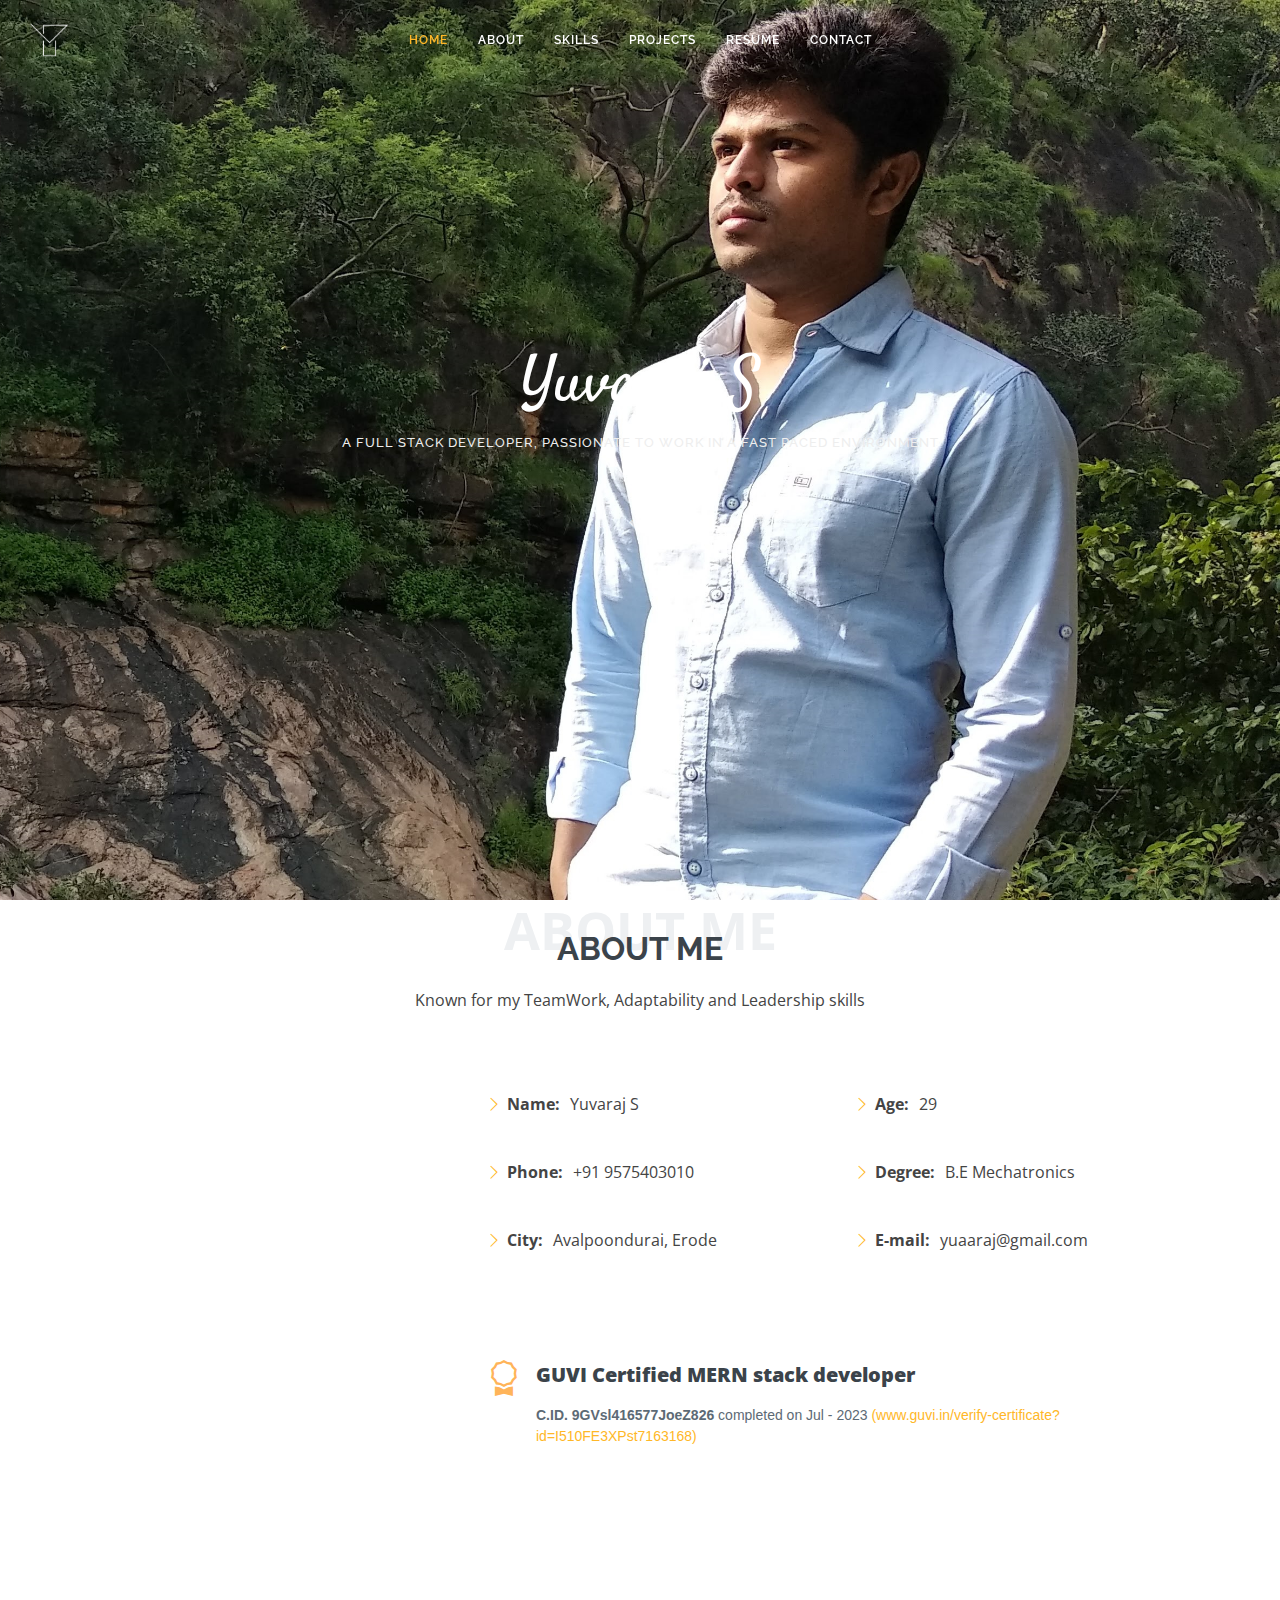
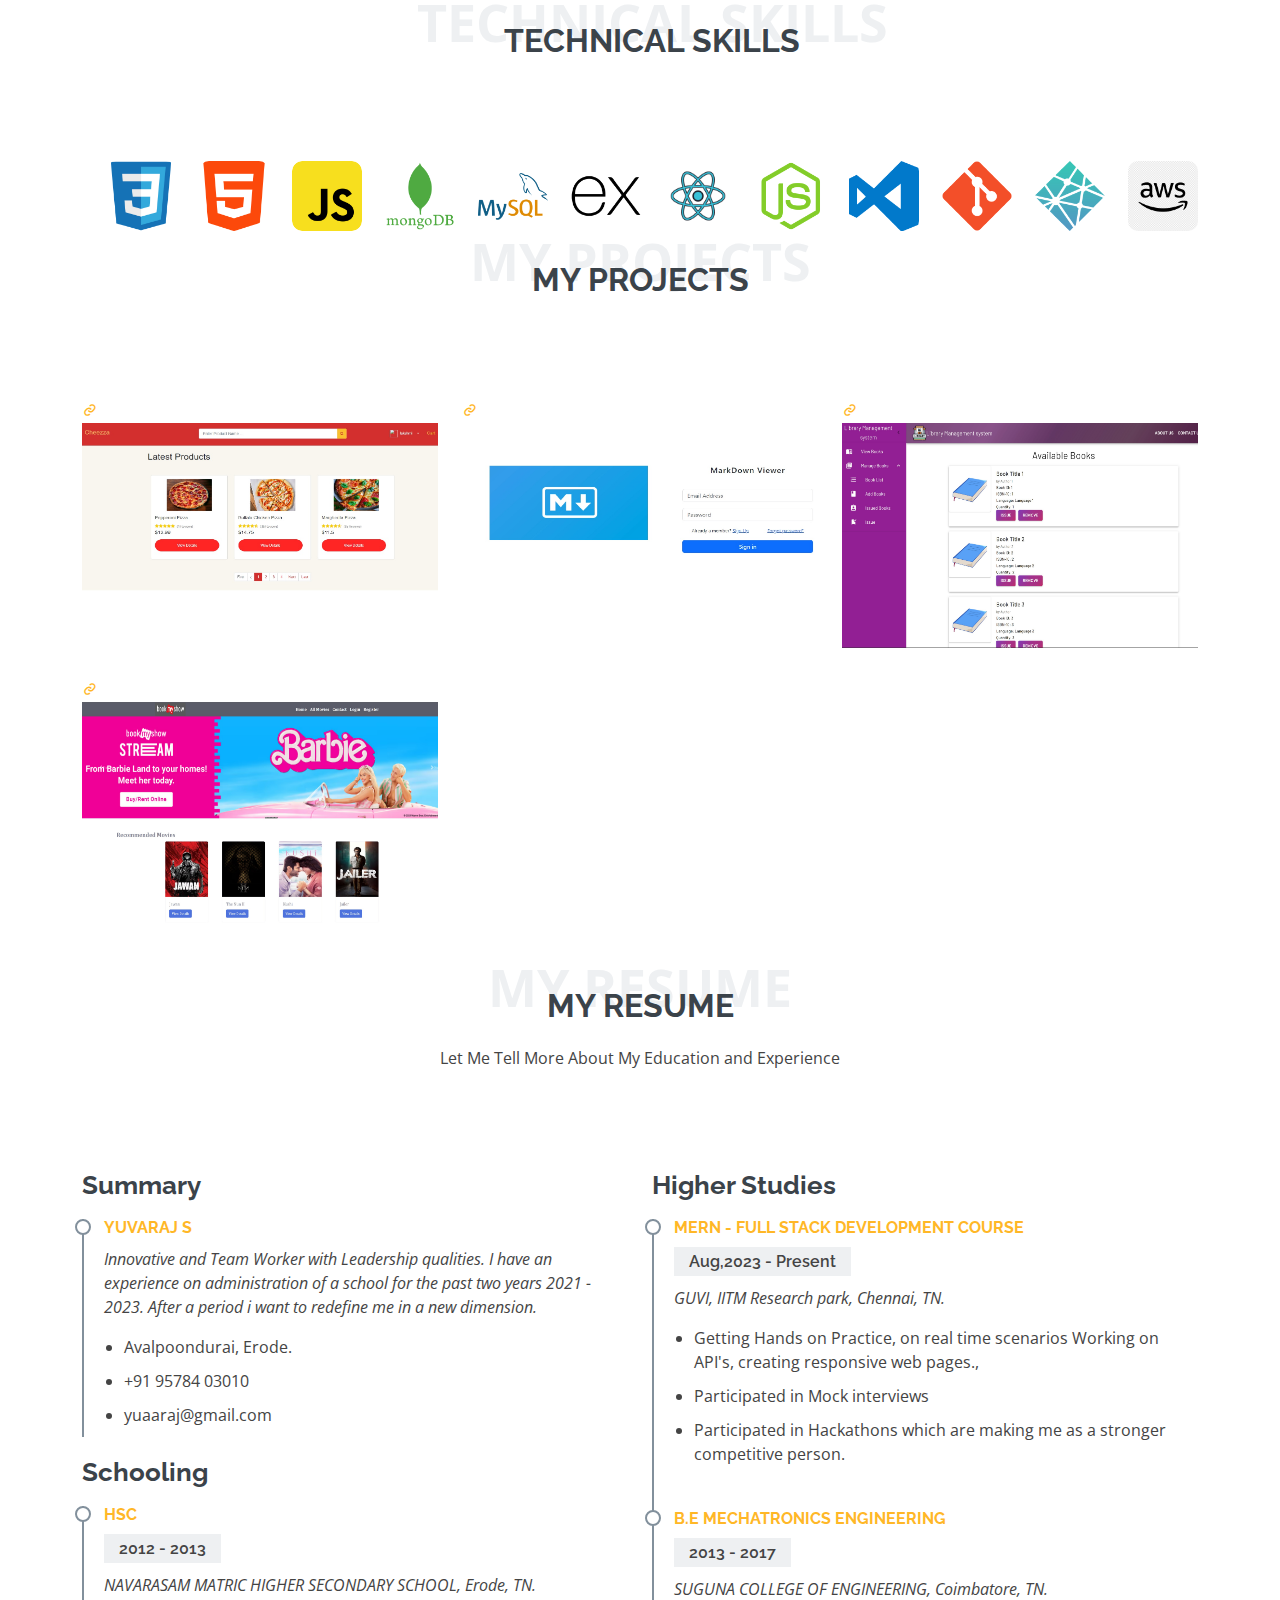
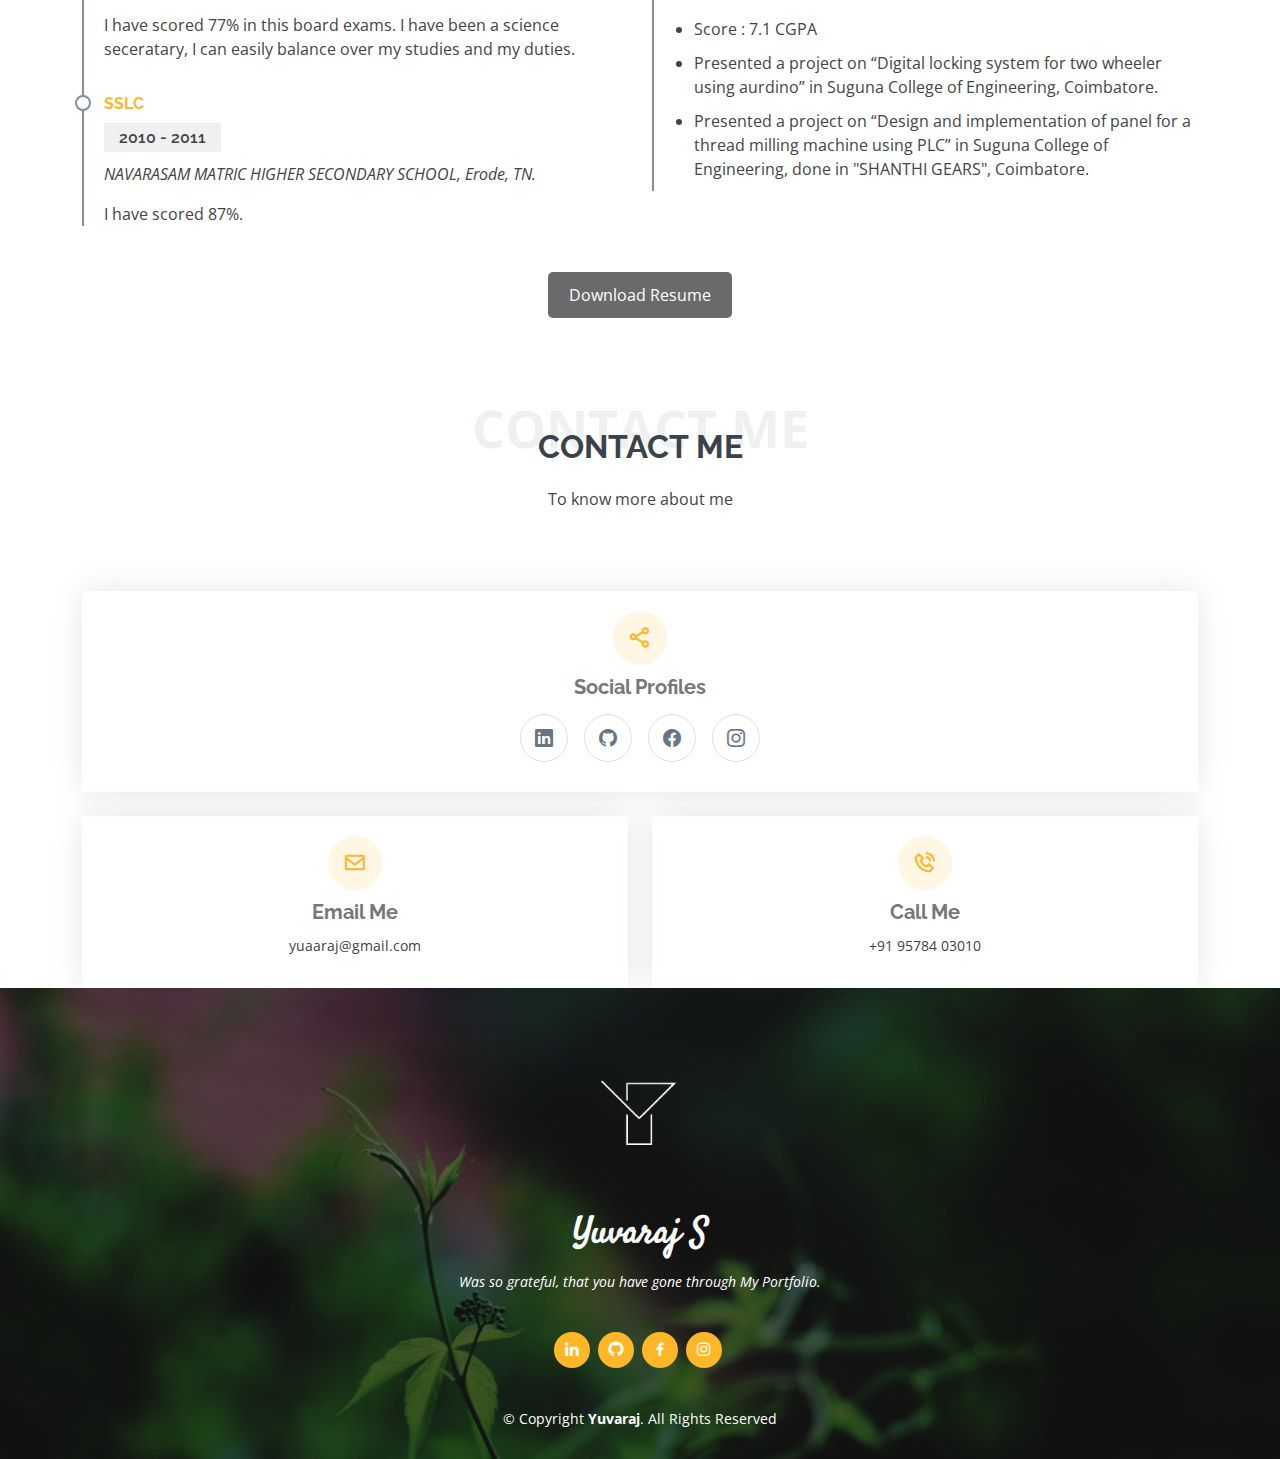
==== index.html @ 147b02ec "first commit" ====
<!DOCTYPE html>
<html lang="en">

<head>
  <meta charset="utf-8">
  <meta content="width=device-width, initial-scale=1.0" name="viewport">

  <title>Yuvaraj - Portfolio</title>
  <meta content="" name="description">
  <meta content="" name="keywords">

  <!-- Favicons -->
  <link rel="icon" type="image/x-icon" href="./assets/img/Yuva.png">
  

  <!-- Google Fonts -->
  <link href="https://fonts.googleapis.com/css?family=Open+Sans:300,300i,400,400i,600,600i,700,700i|Raleway:300,300i,400,400i,500,500i,600,600i,700,700i|Satisfy" rel="stylesheet">

  <!-- Vendor CSS Files -->
  <link href="assets/vendor/bootstrap/css/bootstrap.min.css" rel="stylesheet">
  <link href="assets/vendor/bootstrap-icons/bootstrap-icons.css" rel="stylesheet">
  <link href="assets/vendor/boxicons/css/boxicons.min.css" rel="stylesheet">
  <link href="assets/vendor/glightbox/css/glightbox.min.css" rel="stylesheet">
  <link href="assets/vendor/swiper/swiper-bundle.min.css" rel="stylesheet">

  <!-- Template Main CSS File -->
  <link href="assets/css/style.css" rel="stylesheet">


</head>

<body>

  <!-- ======= Header ======= -->
  <header id="header" class="fixed-top d-flex justify-content-center align-items-center header-transparent">

    <img src="./assets/img/Yuva.png" alt="Your Brand Logo" class="brand-logo">

    <nav id="navbar" class="navbar">
      <ul>
        <li><a class="nav-link scrollto active" href="#hero">Home</a></li>
        <li><a class="nav-link scrollto" href="#about">About</a></li>
        <li><a class="nav-link scrollto" href="#skill">Skills</a></li>
        <li><a class="nav-link scrollto " href="#portfolio">Projects</a></li>
        <li><a class="nav-link scrollto" href="#resume">Resume</a></li>
        <li><a class="nav-link scrollto" href="#contact">Contact</a></li>
      </ul>
      <i class="bi bi-list mobile-nav-toggle"></i>
    </nav>
    <!-- .navbar -->

  </header>
  <!-- End Header -->

  <!-- ======= Hero Section ======= -->
  <section id="hero">
    <div class="hero-container">
      <h1>Yuvaraj S</h1>
      <h2>A Full Stack Developer, Passionate to work in a fast paced environment</h2>
      <a href="#about" class="btn-scroll scrollto" title="Scroll Down"><i class="bx bx-chevron-down"></i></a>
    </div>
  </section><!-- End Hero -->

  <main id="main">

    <!-- ======= About Me Section ======= -->
    <section id="about" class="about">
      <div class="container">

        <div class="section-title">
          <span>About Me</span>
          <h2>About Me</h2>
          <p>Known for my TeamWork, Adaptability and Leadership skills </p>
        </div>

        <div class="row">
          <div class="image col-lg-4 d-flex align-items-stretch justify-content-center justify-content-lg-start"></div>
          <div class="col-lg-8 d-flex flex-column align-items-stretch">
            <div class="content ps-lg-4 d-flex flex-column justify-content-center">
              <div class="row">
                <div class="col-lg-6">
                  <ul>
                    <li><i class="bi bi-chevron-right"></i> <strong>Name:</strong> <span>Yuvaraj S</span></li><br>
                    <li><i class="bi bi-chevron-right"></i> <strong>Phone:</strong> <span>+91 9575403010</span></li><br>
                    <li><i class="bi bi-chevron-right"></i> <strong>City:</strong> <span>Avalpoondurai, Erode</span></li><br>
                  </ul>
                </div>
                <div class="col-lg-6">
                  <ul>
                    <li><i class="bi bi-chevron-right"></i> <strong>Age:</strong> <span>29</span></li><br>
                    <li><i class="bi bi-chevron-right"></i> <strong>Degree:</strong> <span>B.E Mechatronics</span></li><br>
                    <li><i class="bi bi-chevron-right"></i> <strong>E-mail:</strong> <span>yuaaraj@gmail.com</span></li><br>
                  </ul>
                </div>
              </div>
              <div class="row mt-n4">
                
                <!-- <div class="col-md-12 mt-5 d-md-flex align-items-md-stretch">
                  <div class="count-box">
                    <i class="bi bi-award" style="color: #ffb459;"></i>
                    <span><strong>  </strong></span>
                    <p><strong></strong><a href="" target="_blank"></a></p>
                  </div>
                </div> -->

               
                <!-- <div class="col-md-12 mt-5 d-md-flex align-items-md-stretch">
                  <div class="count-box">
                    <i class="bi bi-award" style="color: #ffb459;"></i>
                    <span><strong>GUVI Certified MERN stack developer</strong></span>
                    <p><strong></strong></p>
                  </div>
                </div> -->

                <div class="col-md-12 mt-5 d-md-flex align-items-md-stretch">
                  <div class="count-box">
                    <i class="bi bi-award" style="color: #ffb459;"></i>
                    <span><strong>GUVI Certified MERN stack developer</strong></span>
                    <p><strong>C.ID. 9GVsl416577JoeZ826</strong> completed on Jul - 2023 <a href="https://www.guvi.in/certificate?id=9GVsl416577JoeZ826&download=true" target="_blank">(www.guvi.in/verify-certificate?id=I510FE3XPst7163168)</a></p>
                  </div>
                </div>

              </div>
            </div>
          </div>
        </div>
      </div>
    </section><!-- End About Me Section -->

    <!-- Technical Skills -->
    <section id="skill" class="skill">
      <div class="container">
        <div class="skills-content ps-lg-4">
              <div class="section-title">
                <span>Technical Skills</span>
                <h2>Technical Skills</h2>
              </div>
              <div class="skill-container">
                <img class="skill-icon" src="./assets/img/skill-icons/css3.png" alt="CSS">
                <img class="skill-icon" src="./assets/img/skill-icons/html-5.png" alt="HTML5">
                <img class="skill-icon" src="./assets/img/skill-icons/javascript.png" alt="JS">
                <img class="skill-icon" src="./assets/img/skill-icons/mongodb.png" alt="mongodb">
                <img class="skill-icon" src="./assets/img/skill-icons/mysql.png" alt="Mysql">
                <img class="skill-icon" src="./assets/img/skill-icons/express (1).png" alt="express">
                <img class="skill-icon" src="./assets/img/skill-icons/react.png" alt="react">
                <img class="skill-icon" src="./assets/img/skill-icons/node-js.png" alt="nodejs">
                <img class="skill-icon" src="./assets/img/skill-icons/visual-studio-code.png" alt="VS">
                <img class="skill-icon" src="./assets/img/skill-icons/git.png" alt="git">
                <img class="skill-icon" src="./assets/img/skill-icons/netlify.png" alt="netlify">
                <img class="skill-icon" src="./assets/img/skill-icons/aws-icon.png" alt="aws">
              </div>

              
            </div>
        </div>
        </section>





    <!-- ======= My Portfolio Section ======= -->
    <section id="portfolio" class="portfolio">
      <div class="container">
    
        <div class="section-title">
          <span>My Projects</span>
          <h2>My Projects</h2>
        </div>
    
        <div class="row portfolio-container">
          <div class="col-lg-4 col-md-6 portfolio-item filter-card">
            <a href="cheezza-details.html" target="_blank" class="details-link" title=""><i class="bx bx-link"></i>
              <div class="portfolio-img"><img class="custom-image-size1" src="./assets/img/portfolio images/cheezza//home.jpg" alt=""></div>
            </a>
            <div class="portfolio-info">
              <h4>Cheezza - Pizza delivery app</h4>
              <p>Using MERN stack</p>
            </div>
          </div>
    
          <div class="col-lg-4 col-md-6 portfolio-item filter-card">
            <a href="markdown-details.html" target="_blank" class="details-link" title="More Details"><i class="bx bx-link"></i>
              <div class="portfolio-img"><img class="custom-image-size2" src="./assets/img/portfolio images/MD/MD-login.jpg" class="img-fluid" alt=""></div>
            </a>
            <div class="portfolio-info">
              <h4>MarkDown Viewer</h4>
              <p>Using react markdown</p>
            </div>
          </div>
    
          <div class="col-lg-4 col-md-6 portfolio-item filter-card">
            <a href="librarymanagemant-details.html" target="_blank" class="details-link" title=""><i class="bx bx-link"></i>
              <div class="portfolio-img"><img class="custom-image-size3" src="./assets/img/portfolio images/Lib/home.jpg" class="img-fluid" alt=""></div>
            </a>
            <div class="portfolio-info">
              <h4>Library Management System</h4>
              <p>Using MockAPI</p>
            </div>
          </div>
    
          <div class="col-lg-4 col-md-6 mx-auto portfolio-item filter-card">
            <a href="bookmyshow-details.html" target="_blank" class="details-link" title=""><i class="bx bx-link"></i>
              <div class="portfolio-img"><img class="custom-image-size3" src="./assets/img/portfolio images/Bms/home.jpg" class="img-fluid" alt=""></div>
            </a>
            <div class="portfolio-info">
              <h4>Ticket Booking</h4>
              <p>Using async/await with fetch</p>
            </div>
          </div>
        </div>
      </div>
    </section><!-- End My Portfolio Section -->

        <!-- ======= My Resume Section ======= -->
        <section id="resume" class="resume">
          <div class="container">
    
            <div class="section-title">
              <span>My Resume</span>
              <h2>My Resume</h2>
              <p>Let Me Tell More About My Education and Experience</p>
              </div>
    
            <div class="row">
              <div class="col-lg-6">
                <h3 class="resume-title">Summary</h3>
                <div class="resume-item pb-0">
                  <h4>Yuvaraj S</h4>
                  <p><em>Innovative and Team Worker with Leadership qualities. I have an experience on administration of a school for the past two years 2021 - 2023. After a period i want to redefine me in a new dimension.</em></p>
                  <p>
                  <ul>
                    <li>Avalpoondurai, Erode.</li>
                    <li>+91 95784 03010</li>
                    <li>yuaaraj@gmail.com</li>
                  </ul>
                  </p>
                </div>
    
                <h3 class="resume-title">Schooling</h3>
                <div class="resume-item">
                  <h4>HSC</h4>
                  <h5>2012 - 2013</h5>
                  <p><em>NAVARASAM MATRIC HIGHER SECONDARY SCHOOL, Erode, TN.</em></p>
                  <p>I have scored 77% in this board exams. I have been a science seceratary, I can easily balance over my studies and my duties.</p>
                </div>
                <div class="resume-item">
                  <h4>SSLC</h4>
                  <h5>2010 - 2011</h5>
                  <p><em>NAVARASAM MATRIC HIGHER SECONDARY SCHOOL, Erode, TN.</em></p>
                  <p>I have scored 87%.</p>
                </div>
              </div>
              <div class="col-lg-6">
                <h3 class="resume-title">Higher Studies</h3>
                <div class="resume-item">
                    <h4>MERN - Full Stack Development Course</h4>
                    <h5>Aug,2023  - Present</h5>
                  <p><em>GUVI, IITM Research park, Chennai, TN.</em></p>
                  <p>
                  <ul>
                    <li>Getting Hands on Practice, on real time scenarios Working on API's, creating responsive web pages.,</li>
                    <li>Participated in Mock interviews</li>
                    <li>Participated in Hackathons which are making me as a stronger competitive person.</li>
                    
                  </ul>
                  </p>
                </div>
                <div class="resume-item">
                  <h4>B.E Mechatronics Engineering</h4>
                  <h5>2013 - 2017</h5>
                  <p><em>SUGUNA COLLEGE OF ENGINEERING, Coimbatore, TN. </em></p>
                  <p>
                  <ul>
                    <li>Score : 7.1 CGPA</li>
                    
                    <li>Presented a project on “Digital locking system for two wheeler using aurdino” in Suguna
                    College of Engineering, Coimbatore.</li>
    
                    <li>Presented a project on “Design and implementation of panel for a thread milling machine using
                    PLC” in Suguna College of Engineering, done in "SHANTHI GEARS", Coimbatore.</li>
    
                    
    
                  </ul>
                  </p>
                </div>
                
                
              </div>
            </div>
            <div class="section-title">
            
              <a class='btn' target='_blank' href='https://drive.google.com/file/d/14885y4Ml0m5TD9X4ntXmdrN8gI1OcfLo/view?usp=sharing'>Download Resume</a>
            </div>
    
          </div>
        </section><!-- End My Resume Section -->

    <!-- ======= Contact Me Section ======= -->
    <section id="contact" class="contact">
      <div class="container">

        <div class="section-title">
          <span>Contact Me</span>
          <h2>Contact Me</h2>
          <p>To know more about me</p>
        </div>

        <div class="row">

          <div class="col-lg-12">

            <div class="row">
              <div class="col-md-12">
                <div class="info-box">
                  <i class="bx bx-share-alt"></i>
                  <h3>Social Profiles</h3>
                  <div class="social-links">
                    <a href="https://www.linkedin.com/in/yuva-raj-4372a9276/" target="_blank" class="linkedin"><i class="bi bi-linkedin"></i></a>
                    <a href="https://github.com/YuvarajSemalaiyappan" target="_blank" class="linkedin"><i class="bi bi-github"></i></a>
                    <a href="https://www.facebook.com/yuaaraj/" target="_blank" class="facebook"><i class="bi bi-facebook"></i></a>
                    <a href="https://www.instagram.com/yuvaaraj1/" target="_blank" class="instagram"><i class="bi bi-instagram"></i></a>
                  </div>
                </div>
              </div>
              <div class="col-md-6">
                <div class="info-box mt-4">
                  <a href="mailto:yuaaraj@gmail.com"><i class="bx bx-envelope"></i></a>
                  <h3>Email Me</h3>
                  <p>yuaaraj@gmail.com</p>
                  
                </div>
              </div>
              <div class="col-md-6">
                <div class="info-box mt-4">
                  <a href="tel:9578403010"><i class="bx bx-phone-call"></i></a>
                  <h3>Call Me</h3>
                  <p>+91 95784 03010</p>
                </div>
              </div>
            </div>

          </div>

        </div>

      </div>
    </section><!-- End Contact Me Section -->

  </main><!-- End #main -->

  <!-- ======= Footer ======= -->
  <footer id="footer">
    <div class="container">
      <img src="./assets/img/Yuva.png" alt="Your Brand Logo" class="brand-logo-footer">
      <h3>Yuvaraj S</h3>
      <p>Was so grateful, that you have gone through My Portfolio.</p>
      <div class="social-links">
        <a href="https://www.linkedin.com/in/yuva-raj-4372a9276/" target="_blank" class="linkedin"><i class="bx bxl-linkedin"></i></a>
        <a href="https://github.com/YuvarajSemalaiyappan" target="_blank" class="linkedin"><i class="bx bxl-github"></i></a>
        <a href="https://www.facebook.com/yuaaraj/" target="_blank" class="facebook"><i class="bx bxl-facebook"></i></a>
        <a href="https://www.instagram.com/yuvaaraj1/" target="_blank" class="instagram"><i class="bx bxl-instagram"></i></a>
        
      </div>
      <div class="copyright">
        &copy; Copyright <strong><span>Yuvaraj</span></strong>. All Rights Reserved
      </div>
    
    </div>
  </footer><!-- End Footer -->

  <a href="#" class="back-to-top d-flex align-items-center justify-content-center"><i class="bi bi-arrow-up-short"></i></a>

  <!-- Vendor JS Files -->
  <script src="assets/vendor/purecounter/purecounter_vanilla.js"></script>
  <script src="assets/vendor/bootstrap/js/bootstrap.bundle.min.js"></script>
  <script src="assets/vendor/glightbox/js/glightbox.min.js"></script>
  <script src="assets/vendor/isotope-layout/isotope.pkgd.min.js"></script>
  <script src="assets/vendor/swiper/swiper-bundle.min.js"></script>
  <script src="assets/vendor/waypoints/noframework.waypoints.js"></script>
  <script src="assets/vendor/php-email-form/validate.js"></script>

  <!-- Template Main JS File -->
  <script src="assets/js/main.js"></script>

</body>

</html>
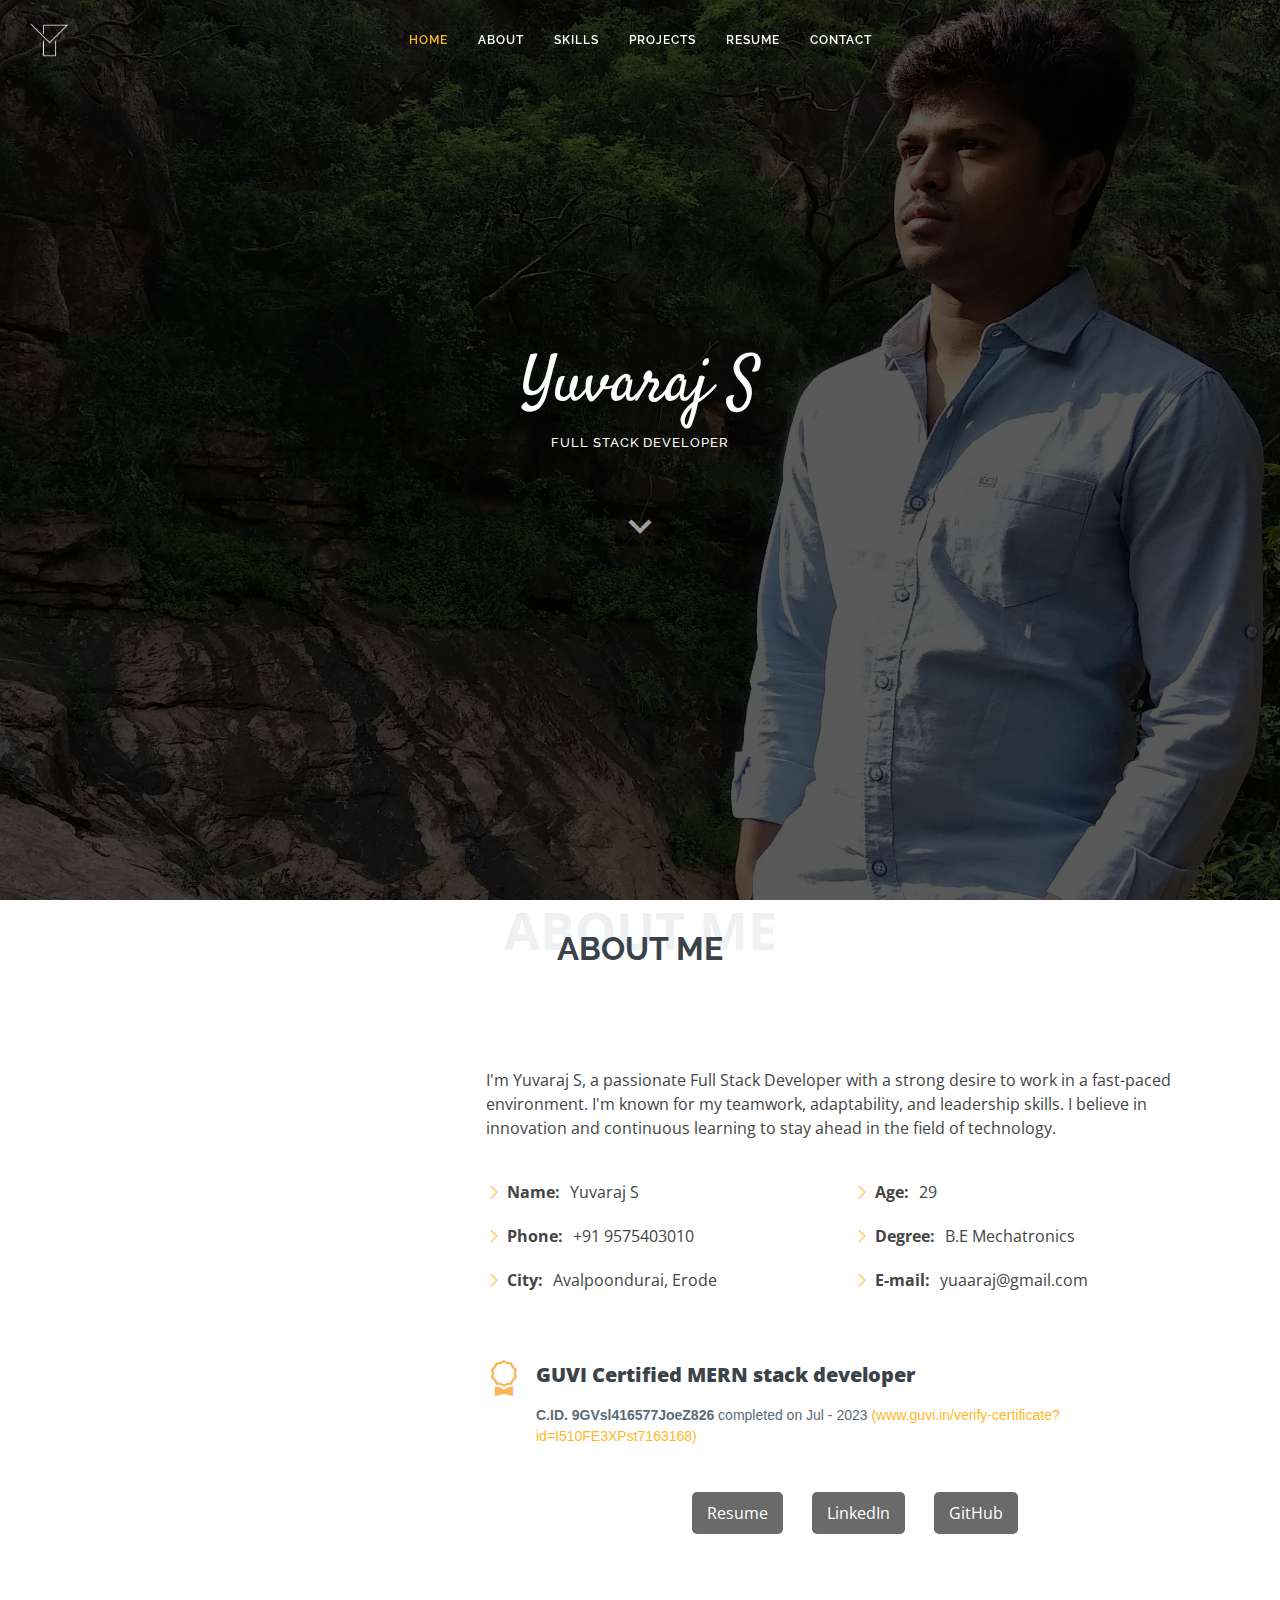
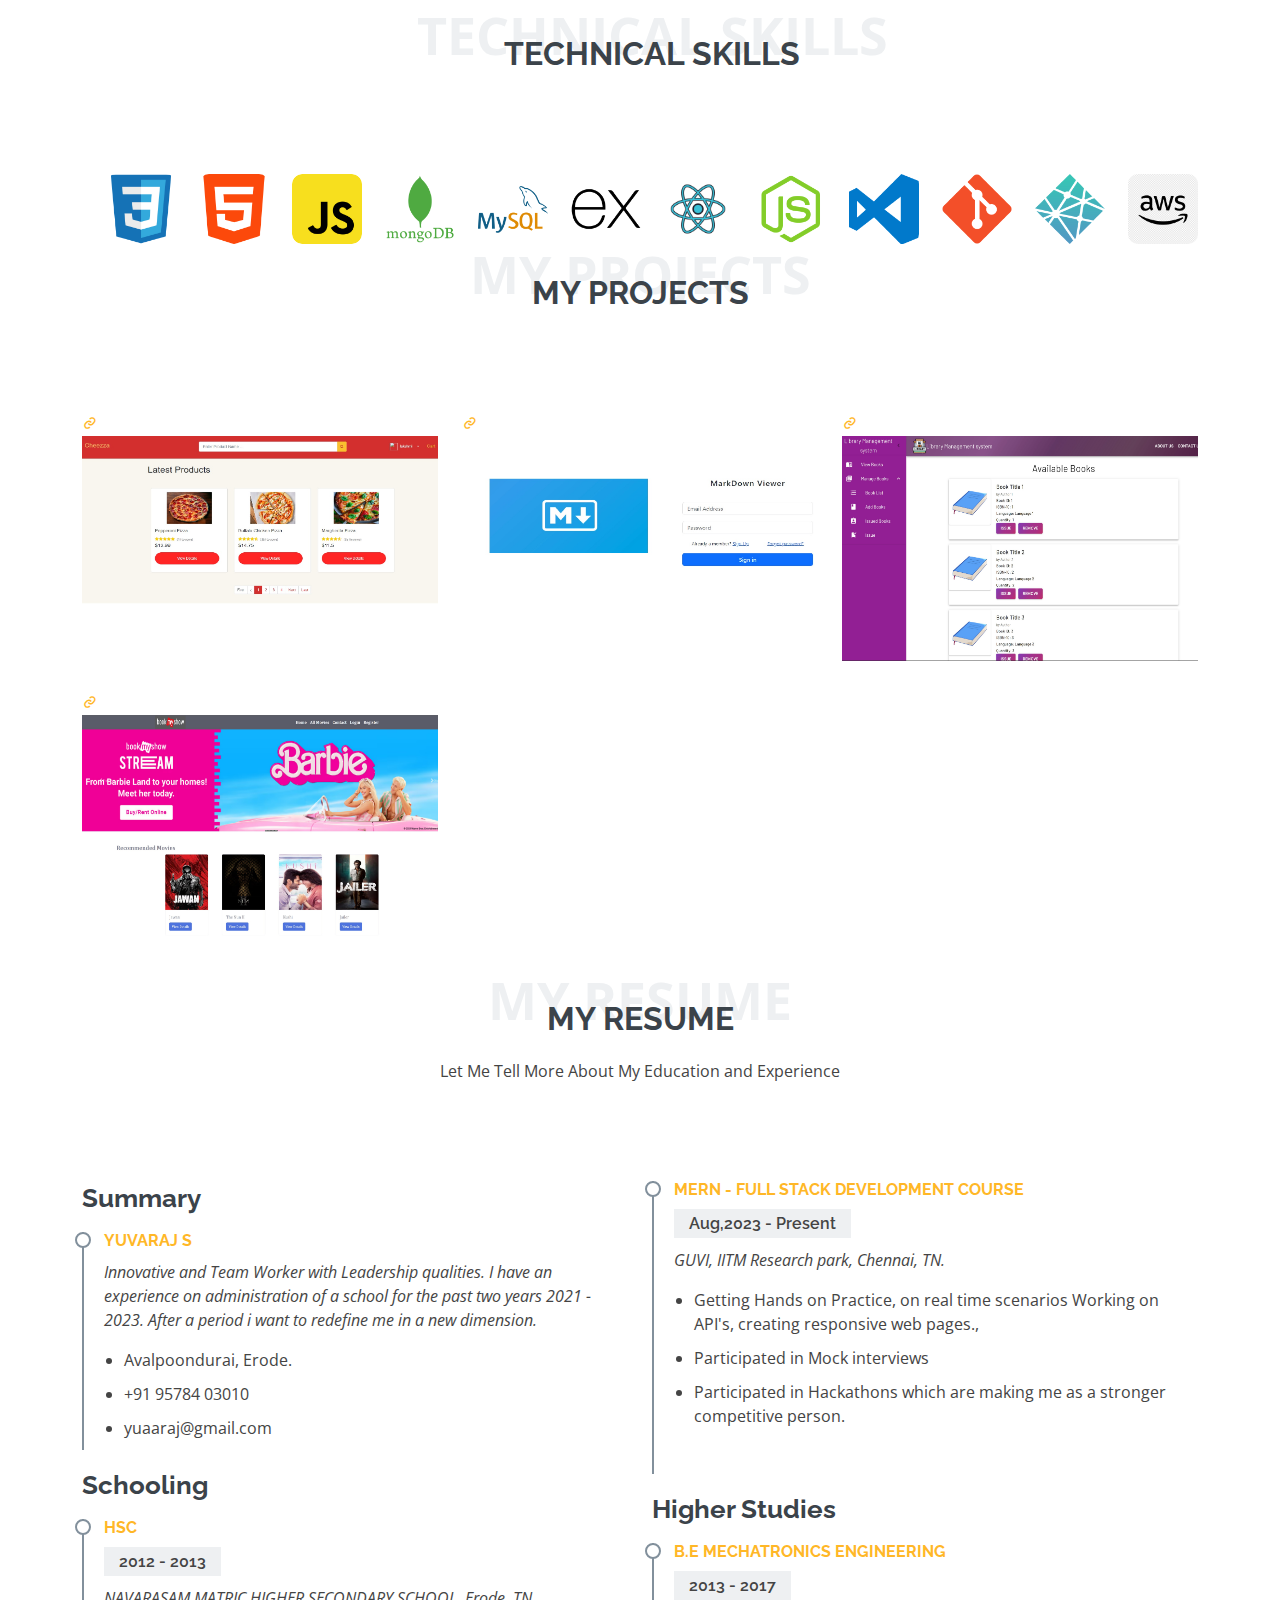
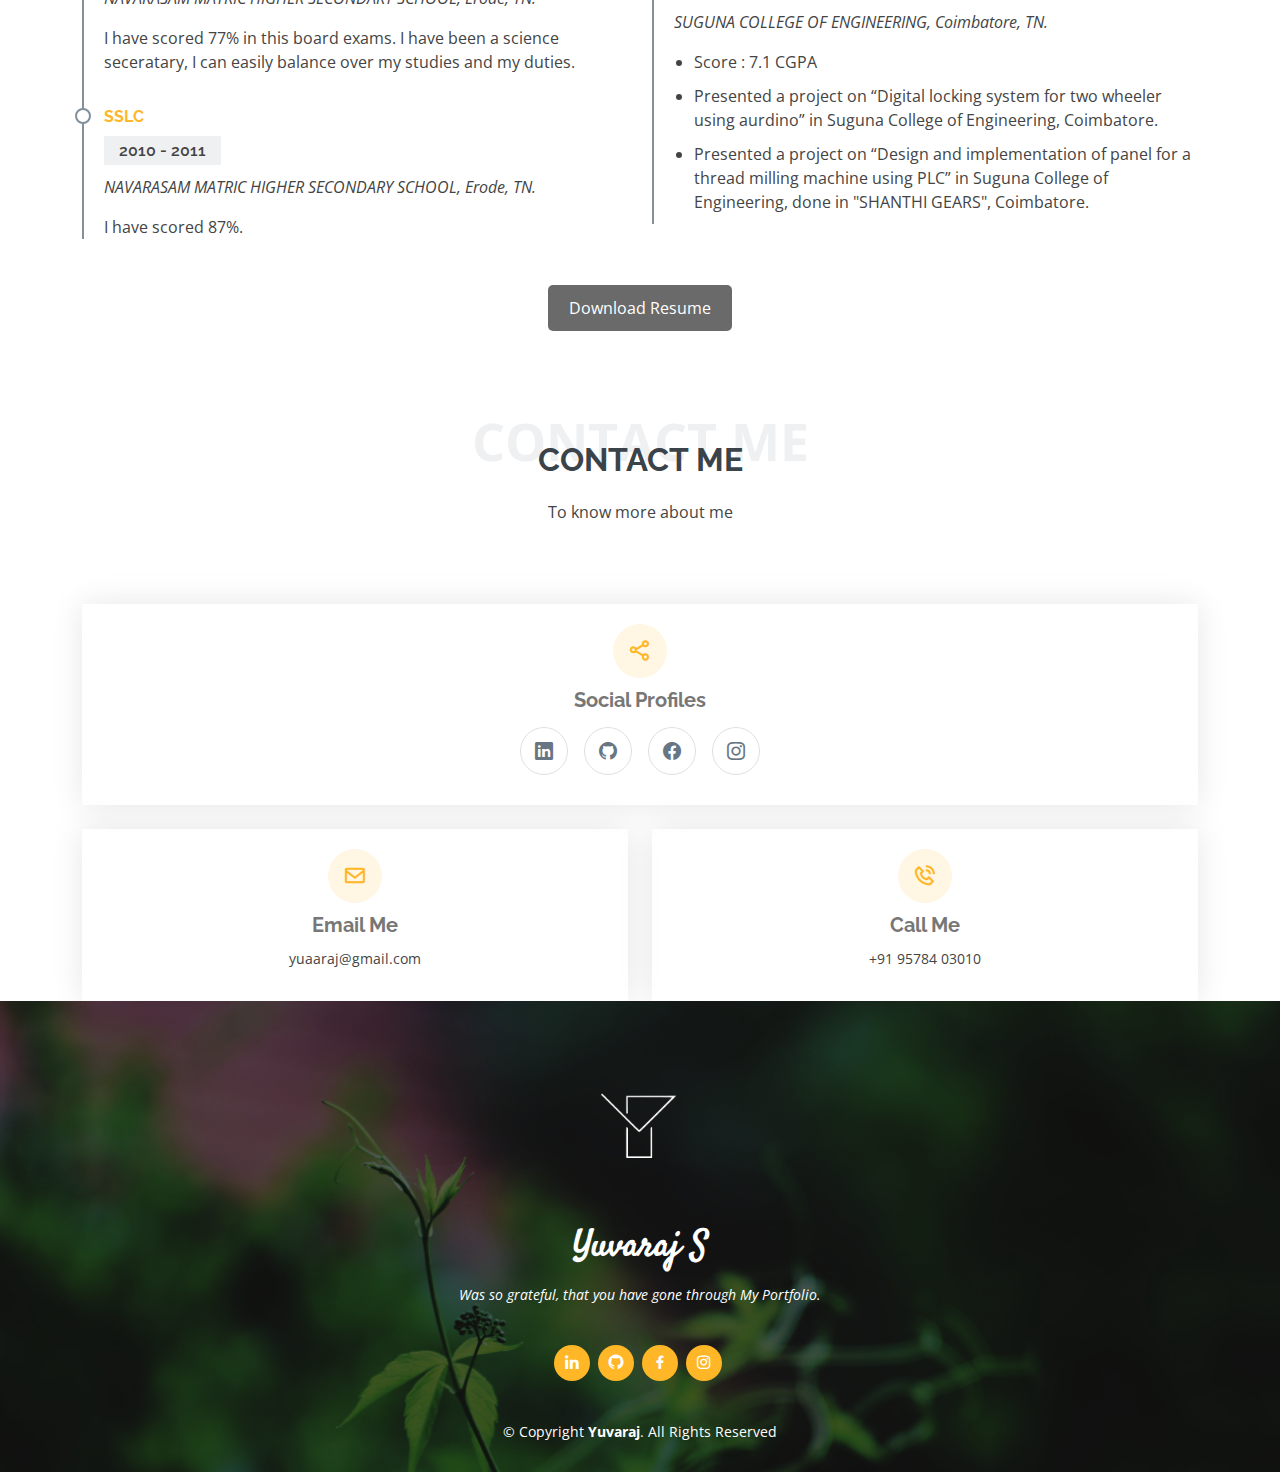
==== commit ab5e8671: "Updated" ====
--- a/index.html
+++ b/index.html
@@ -56,7 +56,7 @@
   <section id="hero">
     <div class="hero-container">
       <h1>Yuvaraj S</h1>
-      <h2>A Full Stack Developer, Passionate to work in a fast paced environment</h2>
+      <h2>Full Stack Developer</h2>
       <a href="#about" class="btn-scroll scrollto" title="Scroll Down"><i class="bx bx-chevron-down"></i></a>
     </div>
   </section><!-- End Hero -->
@@ -70,7 +70,7 @@
         <div class="section-title">
           <span>About Me</span>
           <h2>About Me</h2>
-          <p>Known for my TeamWork, Adaptability and Leadership skills </p>
+          
         </div>
 
         <div class="row">
@@ -78,18 +78,21 @@
           <div class="col-lg-8 d-flex flex-column align-items-stretch">
             <div class="content ps-lg-4 d-flex flex-column justify-content-center">
               <div class="row">
+                <p>I'm Yuvaraj S, a passionate Full Stack Developer with a strong desire to work in a fast-paced
+                   environment. I'm known for my teamwork, adaptability, and leadership skills. I believe in innovation 
+                   and continuous learning to stay ahead in the field of technology.</p><br>
                 <div class="col-lg-6">
-                  <ul>
-                    <li><i class="bi bi-chevron-right"></i> <strong>Name:</strong> <span>Yuvaraj S</span></li><br>
-                    <li><i class="bi bi-chevron-right"></i> <strong>Phone:</strong> <span>+91 9575403010</span></li><br>
-                    <li><i class="bi bi-chevron-right"></i> <strong>City:</strong> <span>Avalpoondurai, Erode</span></li><br>
+                  <ul><br>
+                    <li><i class="bi bi-chevron-right"></i> <strong>Name:</strong> <span>Yuvaraj S</span></li>
+                    <li><i class="bi bi-chevron-right"></i> <strong>Phone:</strong> <span>+91 9575403010</span></li>
+                    <li><i class="bi bi-chevron-right"></i> <strong>City:</strong> <span>Avalpoondurai, Erode</span></li>
                   </ul>
                 </div>
                 <div class="col-lg-6">
-                  <ul>
-                    <li><i class="bi bi-chevron-right"></i> <strong>Age:</strong> <span>29</span></li><br>
-                    <li><i class="bi bi-chevron-right"></i> <strong>Degree:</strong> <span>B.E Mechatronics</span></li><br>
-                    <li><i class="bi bi-chevron-right"></i> <strong>E-mail:</strong> <span>yuaaraj@gmail.com</span></li><br>
+                  <ul><br>
+                    <li><i class="bi bi-chevron-right"></i> <strong>Age:</strong> <span>29</span></li>
+                    <li><i class="bi bi-chevron-right"></i> <strong>Degree:</strong> <span>B.E Mechatronics</span></li>
+                    <li><i class="bi bi-chevron-right"></i> <strong>E-mail:</strong> <span>yuaaraj@gmail.com</span></li>
                   </ul>
                 </div>
               </div>
@@ -118,8 +121,21 @@
                     <span><strong>GUVI Certified MERN stack developer</strong></span>
                     <p><strong>C.ID. 9GVsl416577JoeZ826</strong> completed on Jul - 2023 <a href="https://www.guvi.in/certificate?id=9GVsl416577JoeZ826&download=true" target="_blank">(www.guvi.in/verify-certificate?id=I510FE3XPst7163168)</a></p>
                   </div>
-                </div>
-
+                  
+                </div>
+                <div class="section-title">
+                  <br>
+            
+                  <a class='btn-about' target='_blank' href='https://drive.google.com/file/d/14885y4Ml0m5TD9X4ntXmdrN8gI1OcfLo/view?usp=sharing'>Resume</a>
+                  <a class='btn-about' target='_blank' href='https://drive.google.com/file/d/14885y4Ml0m5TD9X4ntXmdrN8gI1OcfLo/view?usp=sharing'>LinkedIn</a>
+                  <a class='btn-about' target='_blank' href='https://drive.google.com/file/d/14885y4Ml0m5TD9X4ntXmdrN8gI1OcfLo/view?usp=sharing'>GitHub</a>
+                 
+              
+
+                </div>
+
+                
+                
               </div>
             </div>
           </div>
@@ -252,7 +268,7 @@
                 </div>
               </div>
               <div class="col-lg-6">
-                <h3 class="resume-title">Higher Studies</h3>
+                <h3 class="resume-title"></h3>
                 <div class="resume-item">
                     <h4>MERN - Full Stack Development Course</h4>
                     <h5>Aug,2023  - Present</h5>
@@ -266,6 +282,7 @@
                   </ul>
                   </p>
                 </div>
+                <h3 class="resume-title">Higher Studies</h3>
                 <div class="resume-item">
                   <h4>B.E Mechatronics Engineering</h4>
                   <h5>2013 - 2017</h5>
--- a/assets/css/style.css
+++ b/assets/css/style.css
@@ -320,14 +320,20 @@
 #hero {
   width: 100%;
   height: 100vh;
-  background: url("../img/hero-bg.jpg") top right;
+  background: url("../img/hero-bg\ -\ Copy.jpg") top right;
   background-size: cover;
   position: relative;
 }
 
+@media (max-width: 100px) {
+  #hero {
+    background-position: center; /* Center the background image on smaller screens */
+  }
+}
+
 #hero:before {
   content: "";
-  background: rgba(0, 0, 0, 0.20s);
+  background: rgba(0, 0, 0, 0.65);
   position: absolute;
   bottom: 0;
   top: 0;
@@ -352,11 +358,11 @@
   margin: 0 0 10px 0;
   font-size: 64px;
   font-family: "Satisfy", serif;
-  color: #fff;
+  color: #ffffff;
 }
 
 #hero h2 {
-  color: #eee;
+  color: #ffffff;
   margin-bottom: 50px;
   font-size: 13px;
   font-weight: 500;
@@ -702,6 +708,15 @@
   text-decoration: none; /* Remove underline on the link */
 }
 
+.btn-about {
+background-color: #6a6a6a; /* Replace with your desired background color */
+color: white; /* Text color (typically contrasting with the background color) */
+padding: 10px 15px; /* Adjust padding as needed */
+border-radius: 5px; /* Rounded corners for the button */
+text-decoration: none; /* Remove underline on the link */
+margin-left: 25px;
+
+}
 
 
 .btn:hover {
